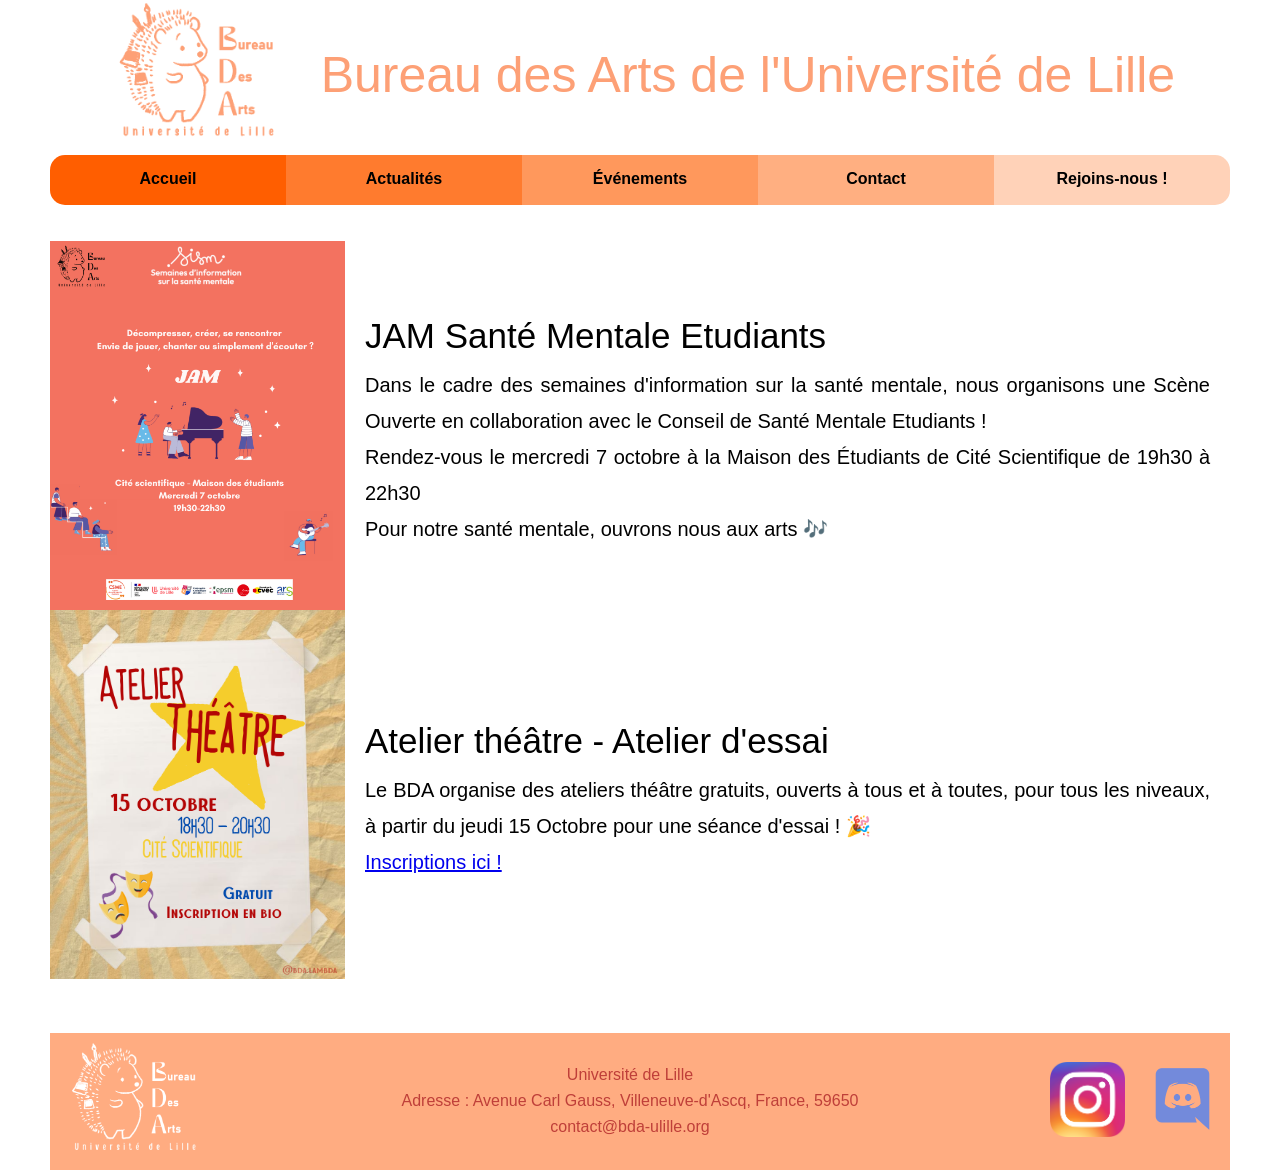
==== page/Actualite.html @ 1c7d721a "Update Actualite.html Change text of title Theater activities" ====
<!DOCTYPE html>
<html lang="fr">
<head>
    <meta charset="UTF-8">
    <title>Bureau des Arts de l'Université de Lille</title>
    <link rel="stylesheet" href="../styles/styleV2.css">
    <meta name="viewport" content="width=device-width, initial-scale=1.0">
    <meta name="keyword" content="Bureau des Arts de l'Université de Lille">
    <meta name="author" content="BDA">
    <meta name="description" content="Bureau des Arts de l'Université de Lille">
    <link rel="icon" type="image/png" href="../icon/logo_noir_2.png" />
</head>
<body id="retour">
<div class="conteneur">



    <header>
        <a href="../index.html"><img src="../img/LOGO 2025 peche.png" alt="Logo BDA"></a>
        <p id="texte1" style="color: #FDA076">Bureau des Arts de l'Université de Lille</p>
    </header>

    <div class="logo-menu">

        <nav class="menu_pc" style="">
            <ul >
                <li style="background-color: #FF5E00" >
                    <a href="../index.html">Accueil</a>
                </li>
                <li style="background-color: #FF7B2E">
                    <a href="#">Actualités</a>
                    <ul class="sous">
                        <li style="background-color: #FF7B2E"><a href="Agenda.html">Calendrier</a></li>
                        <li style="background-color: #FF7B2E"><a href="Actualite.html">Événements à venir</a></li>

                    </ul>
                </li>
                <li style="background-color: #FF985C"><a href="#">Événements</a>
                    <ul class="sous">

                        <li style="background-color: #FF985C"><a href="Event.html">Événements passés</a></li>
                        <li style="background-color: #FF985C"><a href="InscritpionCoursMusique.html">Inscription Cours Musique</a></li>
                        <li style="background-color: #FF985C"><a href="InscritpionGpBDA.html">Inscription Groupe Musique</a></li>
                        <li style="background-color: #FF985C"><a href="InscritpionTheatre.html">Inscription Théâtre</a></li>
                    </ul>
                </li>

                <li style="background-color: #FFAF81">
                    <a href="Contact.html">Contact</a>
                </li>

                <li style="background-color: #FFD2B8">
                    <a href="rejoins_nous.html">Rejoins-nous !</a>
                </li>
            </ul>

        </nav>
    </div>

    <div class="non_menu">

        <nav id="myTopnav" class="topnav">

            <a href="javascript:void(0);" class="burger" onclick="burger()">
                <i class="icon"></i>
            </a>

            <ul >
                <li style="background-color: #FF5E00" >
                    <a href="../index.html">Accueil</a>
                </li>
                <li style="background-color: #FF7B2E">
                    <a href="#">Actualités</a>
                    <ul class="sous">
                        <li style="background-color: #FF7B2E"><a href="Agenda.html">Calendrier</a></li>
                        <li style="background-color: #FF7B2E"><a href="Actualite.html">Événements à venir</a></li>

                    </ul>
                </li>
                <li style="background-color: #FF985C"><a href="#">Événements</a>
                    <ul class="sous">

                        <li style="background-color: #FF985C"><a href="Event.html">Événements passés</a></li>
                        <li style="background-color: #FF985C"><a href="InscritpionCoursMusique.html">Inscription Cours Musique</a></li>
                        <li style="background-color: #FF985C"><a href="InscritpionGpBDA.html">Inscription Groupe Musique</a></li>
                        <li style="background-color: #FF985C"><a href="InscritpionTheatre.html">Inscription Théâtre</a></li>
                    </ul>
                </li>
                <li style="background-color: #FFAF81">
                    <a href="Contact.html">Contact</a>
                </li>
                <li style="background-color: #FFD2B8">
                    <a href="rejoins_nous.html">Rejoins-nous !</a>
                </li>
            </ul>

        </nav>

    </div>
    <br>
    <br>

    <div class="bloc">
        <div class="test2">

            <img src="../img/JAM_PS.png" height="668" width="535" /></div>

        <div class="test1">

            <p>
                <span style="font-size: 35px">
                    JAM Santé Mentale Etudiants
                </span>
                <br>
                Dans le cadre des semaines d'information sur la santé mentale, nous organisons une Scène Ouverte en collaboration avec le Conseil de Santé Mentale Etudiants !
                <br>
                Rendez-vous le mercredi 7 octobre à la Maison des Étudiants de Cité Scientifique de 19h30 à 22h30
                <br>
                Pour notre santé mentale, ouvrons nous aux arts 🎶


            </p>
        </div>
    </div>
    <div class="bloc">
        <div class="test2">

            <img src="../img/atelier_theatre.png" height="668" width="535" /></div>

        <div class="test1">

            <p>
                <span style="font-size: 35px">
                    Atelier théâtre - Atelier d'essai
                </span>
                <br>
                Le BDA organise des ateliers théâtre gratuits, ouverts à tous et à toutes, pour tous les niveaux, à partir du jeudi 15 Octobre pour une séance d'essai ! 🎉
                <br>
                <a  href="InscritpionTheatre.html">Inscriptions ici !</a>
                <br>
               


            </p>
        </div>
    </div>


    <br>

    <br>

    <br>
    <footer>
        <div class="footer_contenu">

            <!-- Logo principal -->
            <div class="footer_logo">
                <img src="../img/LOGO 2025 blancpng.png" alt="Logo BDA">
            </div>

            <!-- Coordonnées -->
            <div class="footer_infos">
                <p>Université de Lille</p>
                <p>Adresse : Avenue Carl Gauss, Villeneuve-d'Ascq, France, 59650</p>
                <p>
                    <a href="mailto:contact@bda-ulille.org" target="_blank">
                        contact@bda-ulille.org
                    </a>
                </p>
            </div>

            <!-- Deux autres logos -->
            <div class="footer_logos">
                <a href="https://www.instagram.com/bda.lambda/" target="_blank"><img src="../img/insta.png" alt="Logo 1"></a>
                <a href="https://discord.gg/KCdhye6MWU" target="_blank"><img src="../img/discord.png" alt="Logo 1"></a>
            </div>

        </div>
    </footer>
</div>
<script>
    function burger() {
        var x = document.getElementById("myTopnav");
        if (x.className === "topnav") {
            x.className += "responsive";
        } else {
            x.className = "topnav";
        }
    }
</script>


</body>
</html>
---- styles/styleV2.css ----
@charset "utf-8";

*
{
  -webkit-box-sizing: border-box;
  -moz-box-sizing: border-box;
  box-sizing: border-box;
  margin:0px;  /* fixe la marge extérieur a 0*/
  font-family: Arial;

}


.burger{
  display: none; /* display none fait siparraitre un élement */
}

.conteneur {
  width: 100%;
  min-height: 100vh;
  display: flex;
  flex-direction: column;

}


/*header*/
header {
  height: 150px;
  display: flex;
  align-items: center;
  justify-content: center;
  gap: 30px;
}

header img {
  width: auto;
  height: 140px;
}

#texte1 {
  font-size: 50px;
  color: #000000;
  font-family: Arial;
  text-align: center;
}
#logo {
  text-align: left; /* text-align permet de positionner un bloc horizontalement*/
  width: 10%
}


/*body*/
body  {

  background: #FFFFFF;
  background-repeat: no-repeat;
  background-position: center;
  background-attachment: fixed;
  background-size:cover; /* couvre toute la page */
  height: 100%;
  padding-left:50px;  /* fixe la marge interieur a 0*/
  padding-right:50px;
}

/*nav PC*/
.non_menu{
  display: none;
}
.logo-menu {
  text-align: center;
  line-height: 0;
  margin-top: 5px;
}

.logo-menu img {
  width: 15%;
  display: block;
  margin: 0 auto;
}

.logo-menu nav {
  margin: 0;
}


nav {
  width: 100%;
  margin: 0;
  position: sticky;
  top: 0;
  left: 0;
  z-index: 10000;
  font-weight: bold;

}

nav ul {
  list-style-type: none;
  display: flex;          /* Remplace float: left */
  margin: 0;
  padding: 0px;
  overflow: visible;
}

nav > ul > li:first-child {
  border-radius: 15px 0 0 15px;
}

nav > ul > li:last-child {
  border-radius: 0 15px 15px 0;
}

nav ul li {
  flex: 1;                /* Remplace width: 16.6% — chaque élément prend la même place */
  text-align: center;
  position: relative;

}



nav a {
  display: block;
  text-decoration: none;
  color: #000000;
  border-bottom: 2px solid transparent;
  padding: 10px 0px;
  width: 100%;      /* prend toute la largeur du li */
  height: 100%;     /* prend toute la hauteur du li */
  display: flex;
  align-items: center;
  justify-content: center;
}


nav li {

  height: 50px;

}
nav  a:hover {
  color: #FFFFFF;
}
.sous{
  display: none;
  background-color: grey;
  z-index: 10000;
  width: 100%;
  position: absolute;

}


nav > ul li:hover .sous {
  display: block;
}


.sous li{
  float: none;
  width: 100%;
  text-align: left;
  border-right: none;
}
.sous a{
  border-bottom: none;
  padding: 10px;

}
.sous a:hover{
  border-bottom: none;

}



.tabulation{
  text-align: center;
  font-size: 18px;
  color: #FFFFFF;
  font-family: 'robotolight';

}
.class1{

}
.img_centrer{
  width: 20%; /* Ajuste la largeur pour que 5 images tiennent sur une ligne */
  height: auto;
  margin: 0; /* Supprime toute marge */
  padding: 0; /* Supprime tout padding */
  border: none; /* Supprime toute bordure éventuelle */
  margin-top: 25px;


}
.timeline{
  width: 75%; /* Ajuste la largeur pour que 5 images tiennent sur une ligne */
  height: auto;
   /* Supprime toute marge */
  padding: 0; /* Supprime tout padding */
   /* Supprime toute bordure éventuelle */
  margin-top: 25px;
  margin-left: 12.5% ;
}
.test{
  border: solid;
}
.FAQ{
  margin: auto;
  margin-top: 25px;
  text-align: center;
}
.Question{
  font-size: 30px; /* grandeur écriture*/
  color: #BF3F39; /* couleur police*/
  font-family: 'Brush Script MT';

}
.img_75{
  width: 50%; /* Ajuste la largeur pour que 5 images tiennent sur une ligne */
  height: auto;
  display: block;
  margin: auto; /* Supprime toute marge */
  margin-top: 25px;
}

.Reponse{
  display: none;
  color: #BF3F39; /* couleur police*/


}
.FAQ:hover .Reponse{
  display: block;

}
.bloc {
  display: flex;
  width: 100%;
}

.test1{
  width: 75%;
  font-size: 20px;
  line-height: 1.8;
  display: flex;

  align-items: center;
  text-align: justify;
}

.test1 {
  padding: 20px;

}
.test1 span{
  text-align: center;
}

.test2 {
  width: 25%;
  display: flex;
  justify-content: center;
  align-items: center;
}

.test2 img {
  width: 100%;
  height: auto;
}

.form{
  width: 100%;
  height: 650px;
  margin: 0;
  border: 0;

}
.Liens{
  text-decoration:none; /* enlève le soulignement */
  color: #BF3F39;
  border-bottom: 2px solid transparent;
  font-weight: bold;
}



/*footer*/
footer {
  margin-top: auto;
  width: 100%;
  background-color: #FFAC81;
  color: #BF3F39;
}

.footer_contenu {

  margin: 10px;
  display: flex;
  align-items: center;
  justify-content: space-between;
}

/* Logo principal */
.footer_logo img {
  width: 150px;
  height: auto;

}

/* Informations */
.footer_infos {
  text-align: center;
}

.footer_infos p {
  margin: 8px 0;
}

.footer_infos a {
  color: #BF3F39;
  text-decoration: none;
}

/* Les deux autres logos */
.footer_logos {
  display: flex;
  align-items: center;
  gap: 20px;

}

.footer_logos img {
  width: 75px;
  height: auto;
}






/* =====================================================
   SMARTPHONE UNIQUEMENT
   Le menu PC n'est PAS modifié
   ===================================================== */

@media screen and (max-width: 768px) {

  /* Cache le menu PC */
  .menu_pc {
    display: none !important;
  }

  /* Affiche le menu téléphone */
  .non_menu {
    display: block !important;
  }

  /* NAV MOBILE */
  .topnav {
    position: relative !important;
    width: 100% !important;
    height: 0;
    z-index: 9999;
  }
  *{
    font-size: 10px;
  }
  .sous > li{
    border-top: 1px solid white;
  }

  /* =====================================================
     BOUTON BURGER
     ===================================================== */

  .burger {
    display: flex !important;

    position: fixed !important;

    top: 15px;
    right: 15px;

    width: 45px;
    height: 45px;

    background: white;

    border-radius: 8px;

    align-items: center;
    justify-content: center;

    z-index: 99999;

    cursor: pointer;

    text-decoration: none;
  }


  .burger .icon,
  .burger .icon::before,
  .burger .icon::after {

    content: "";

    display: block;

    width: 30px;
    height: 4px;

    background: #FF5E00;

    border-radius: 5px;

    position: absolute;
  }

  .burger .icon::before {
    top: -10px;
  }

  .burger .icon::after {
    top: 10px;
  }


  /* =====================================================
     MENU FERMÉ
     ===================================================== */

  .topnav > ul {
    display: none !important;
  }


  /* =====================================================
     MENU OUVERT
     ===================================================== */

  .topnav.responsive {
    height: auto !important;
  }

  .topnav.responsive > ul {

    display: flex !important;

    position: fixed;

    top: 75px;
    left: 10px;

    width: calc(100% - 20px);

    margin: 0 !important;
    padding: 0 !important;

    flex-direction: row;

    list-style: none;

    border-radius: 12px;

    overflow: visible;

    box-shadow: 0 5px 20px rgba(0,0,0,0.25);

    background: white;

    z-index: 99998;
  }


  /* =====================================================
     LES 5 BOUTONS
     ===================================================== */

  .topnav.responsive > ul > li {

    position: relative;

    flex: 1;

    height: 55px;

    width: auto !important;

    display: flex;

    align-items: center;

    justify-content: center;

    margin: 0;

    padding: 0;
  }


  /* Premier bouton */
  .topnav.responsive > ul > li:first-child {
    border-radius: 12px 0 0 12px;
  }

  /* Dernier bouton */
  .topnav.responsive > ul > li:last-child {
    border-radius: 0 12px 12px 0;
  }


  /* =====================================================
     TEXTE DES BOUTONS
     ===================================================== */

  .topnav.responsive > ul > li > a {

    display: flex;

    align-items: center;
    justify-content: center;

    width: 100%;
    height: 55px;

    padding: 5px;

    color: black;

    text-decoration: none;

    font-size: 12px;

    font-weight: bold;

    text-align: center;
  }


  .topnav.responsive > ul > li > a:hover {
    color: white;
  }


  /* =====================================================
     SOUS-MENU ÉVÉNEMENT
     ===================================================== */

  .topnav.responsive .sous {

    display: none;

    position: absolute;

    top: 55px;
    left: 0;

    width: 100%;

    margin: 0;
    padding: 0;

    flex-direction: column;

    background: #FFAF81;

    list-style: none;

    border-radius: 0 0 10px 10px;

    overflow: hidden;

    z-index: 100000;
  }


  /* Affiche le sous-menu quand on passe dessus */
  .topnav.responsive > ul > li:hover > .sous {
    display: flex;
  }


  .topnav.responsive .sous li {

    width: 100%;

    height: auto;

    min-height: 45px;

    display: block;

    background: #FFAF81 !important;
  }


  .topnav.responsive .sous a {

    display: flex;

    align-items: center;

    justify-content: center;

    width: 100%;

    min-height: 45px;

    padding: 8px;

    color: black;

    font-size: 12px;

    text-decoration: none;
  }


  .topnav.responsive .sous a:hover {
    color: white;
    background: rgba(255,255,255,0.15);
  }


  /* =====================================================
     HEADER
     ===================================================== */

  header {

    height: auto;

    padding: 15px 65px 15px 10px;

    flex-direction: column;

    gap: 10px;
  }

  header img {
    height: 80px;
    width: auto;
  }

  #texte1 {
    font-size: 22px;
    text-align: center;
  }


  /* =====================================================
     CONTENU
     ===================================================== */

  body {
    padding-left: 15px;
    padding-right: 15px;
  }

  .bloc {
    flex-direction: column;
  }

  .test1 {
    width: 100%;
    font-size: 16px;
    padding: 15px 5px;
  }

  .test2 {
    width: 100%;
    margin-bottom: 15px;
  }

  .test2 img {
    max-height: 300px;
    object-fit: contain;
  }


  /* =====================================================
     FOOTER
     ===================================================== */

  footer {
    padding: 10px;
  }

  .footer_contenu {
    flex-direction: column;
    align-items: center;
    gap: 15px;
    text-align: center;
  }

  .footer_logo img {
    width: 100px;
  }

  .footer_logos img {
    width: 50px;
  }


  .formulaires-google {
    width: 100%;
    display: flex;
    flex-direction: column;
    align-items: center;
  }

  .formulaires-google iframe {
    width: 100% !important;
    height: 1450px;
    display: block;
    margin: 0;
    padding: 0;
  }

  .formulaires-google iframe + iframe {
    margin-top: 20px;
  }

}



/* ── TABLETTE (768px → 1024px) ── */
@media only screen and (min-width: 769px) and (max-width: 1024px) {

  body {
    padding-left: 25px;
    padding-right: 25px;
  }

  header img { height: 100px; }

  #texte1 { font-size: 35px; }

  /* Bloc contenu : image plus petite sur tablette */
  .test1 { width: 65%; font-size: 17px; }
  .test2 { width: 35%; }

  /* Menu PC garde le même style mais plus compact */
  nav ul li { height: 45px; }
  nav a { font-size: 13px; }
}
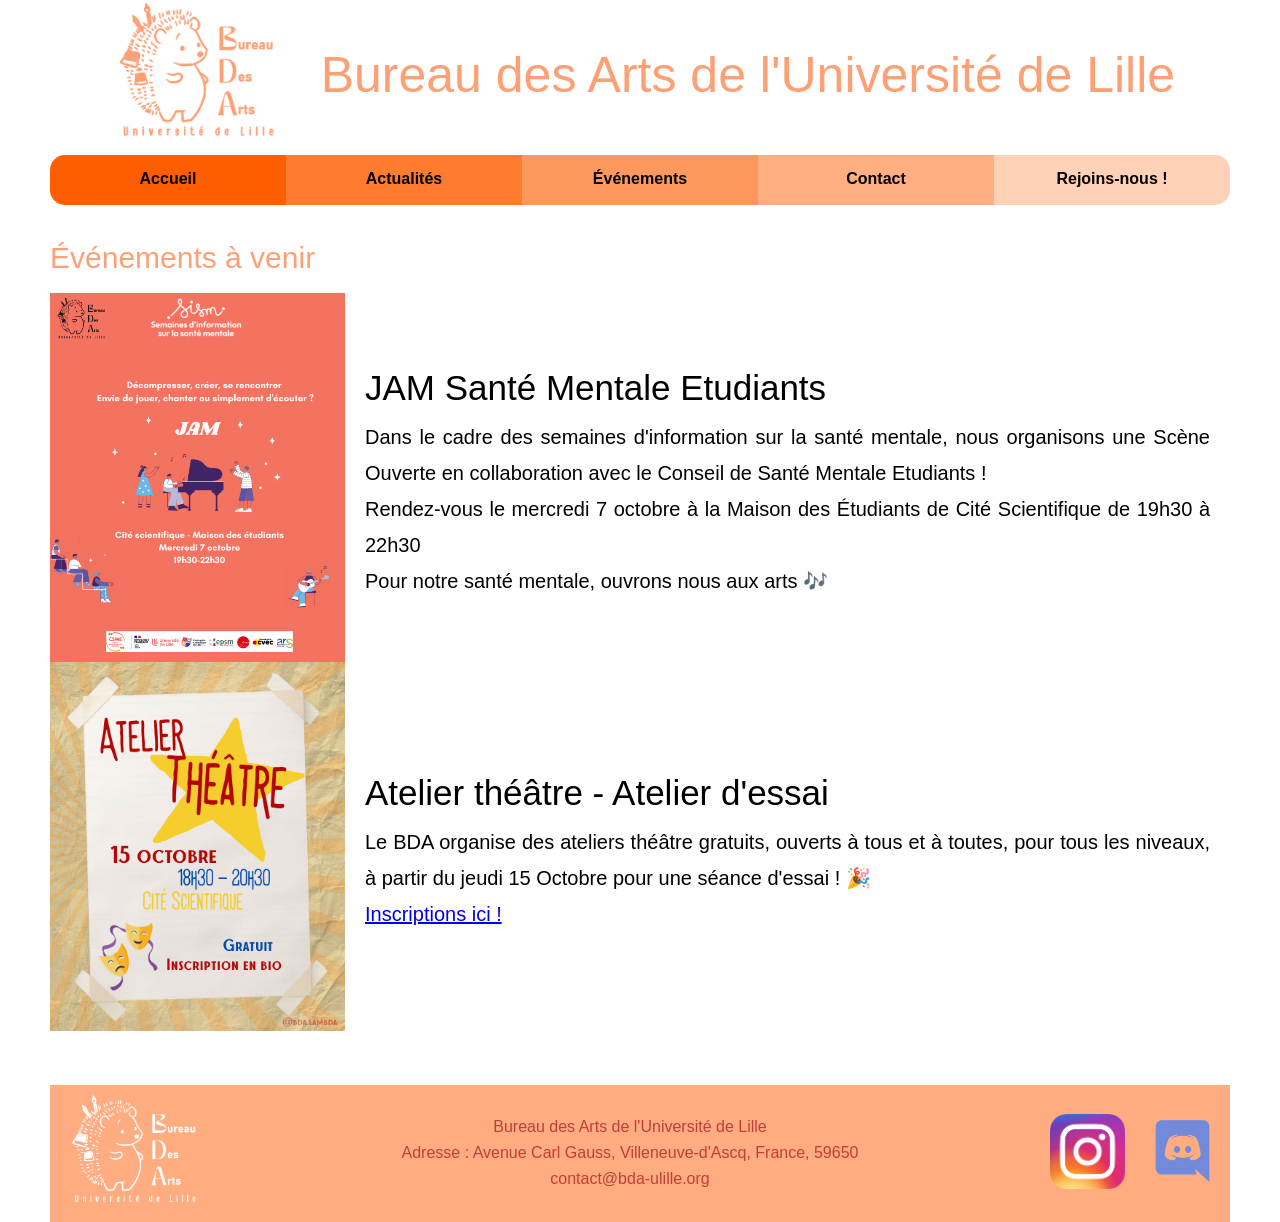
==== commit 16eab4ec: "Add files via upload" ====
--- a/page/Actualite.html
+++ b/page/Actualite.html
@@ -99,7 +99,8 @@
     </div>
     <br>
     <br>
-
+    <p id="titre_page" style="color: #FDA076" >Événements à venir</p>
+    <br>
     <div class="bloc">
         <div class="test2">
 
@@ -161,7 +162,7 @@
 
             <!-- Coordonnées -->
             <div class="footer_infos">
-                <p>Université de Lille</p>
+                <p>Bureau des Arts de l'Université de Lille</p>
                 <p>Adresse : Avenue Carl Gauss, Villeneuve-d'Ascq, France, 59650</p>
                 <p>
                     <a href="mailto:contact@bda-ulille.org" target="_blank">
--- a/styles/styleV2.css
+++ b/styles/styleV2.css
@@ -43,6 +43,12 @@
   color: #000000;
   font-family: Arial;
   text-align: center;
+}
+#titre_page {
+  font-size: 30px;
+  color: #FDA076;
+  font-family: Arial;
+  text-align: left;
 }
 #logo {
   text-align: left; /* text-align permet de positionner un bloc horizontalement*/
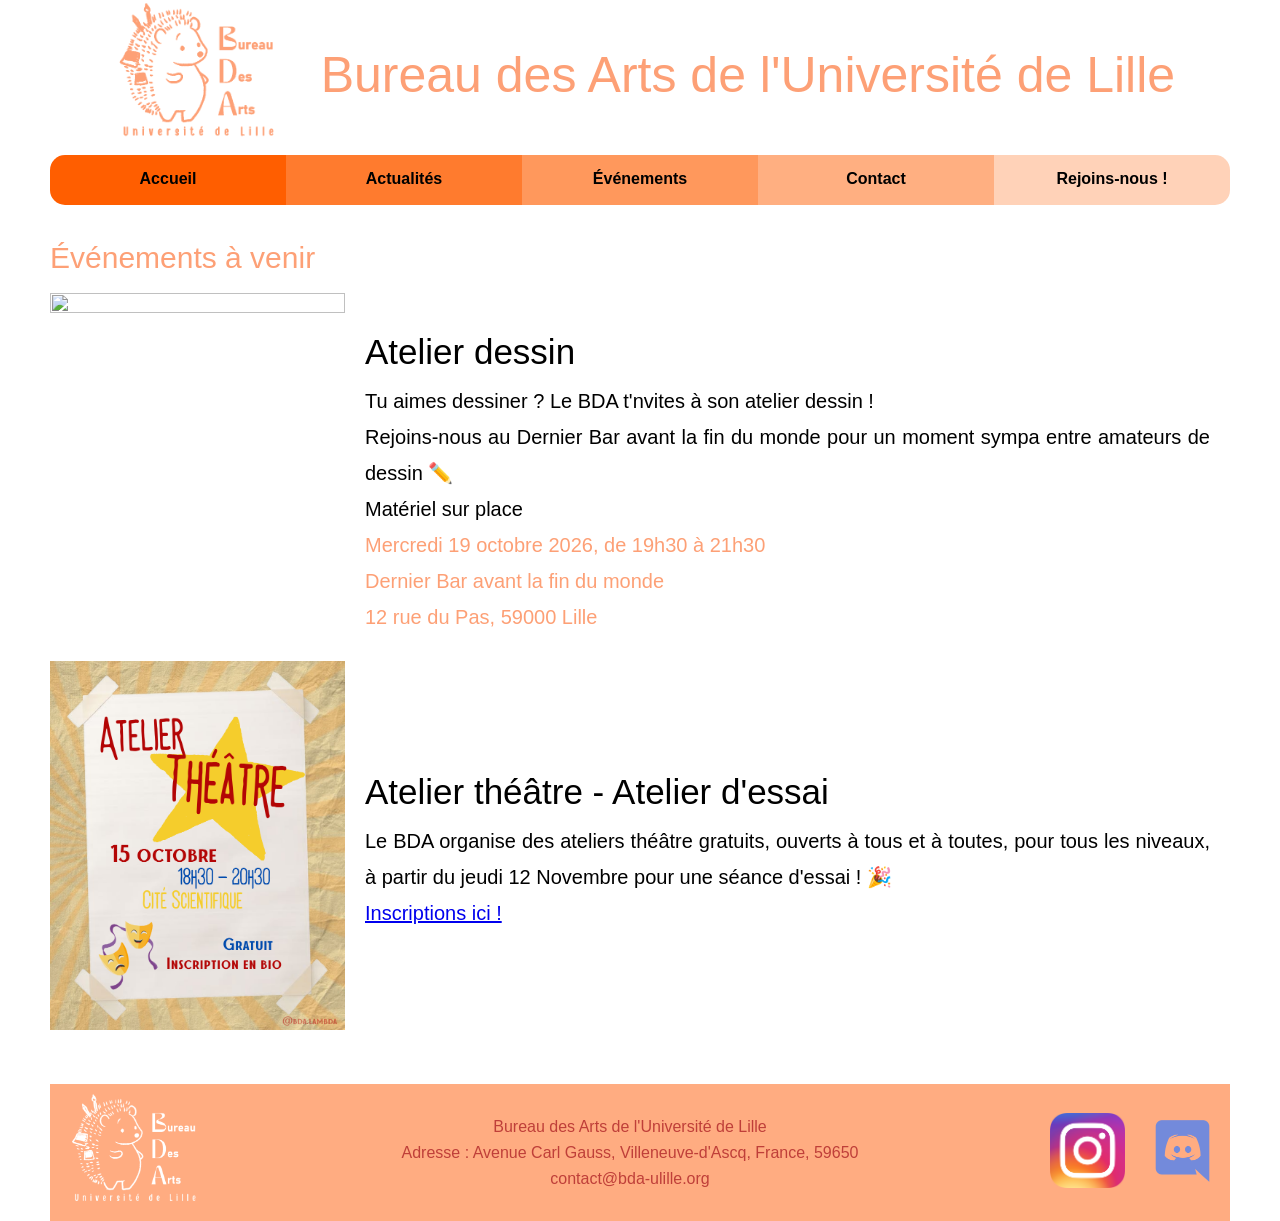
==== commit 382c58b2: "Update Actualite.html" ====
--- a/page/Actualite.html
+++ b/page/Actualite.html
@@ -104,20 +104,28 @@
     <div class="bloc">
         <div class="test2">
 
-            <img src="../img/JAM_PS.png" height="668" width="535" /></div>
+            <img src="../img/ATELIER_DESSIN_21-10.png" height="668" width="535" /></div>
 
         <div class="test1">
 
             <p>
                 <span style="font-size: 35px">
-                    JAM Santé Mentale Etudiants
+                    Atelier dessin
                 </span>
                 <br>
-                Dans le cadre des semaines d'information sur la santé mentale, nous organisons une Scène Ouverte en collaboration avec le Conseil de Santé Mentale Etudiants !
-                <br>
-                Rendez-vous le mercredi 7 octobre à la Maison des Étudiants de Cité Scientifique de 19h30 à 22h30
-                <br>
-                Pour notre santé mentale, ouvrons nous aux arts 🎶
+                Tu aimes dessiner ? Le BDA t'nvites à son atelier dessin !
+                <br>
+                Rejoins-nous au Dernier Bar avant la fin du monde pour un moment sympa entre amateurs de dessin ✏️
+                <br>
+                Matériel sur place
+                 <br>
+                <span style="color: #FDA076">
+                    Mercredi 19 octobre 2026, de 19h30 à 21h30
+                     <br>
+                    Dernier Bar avant la fin du monde
+                     <br>
+                     12 rue du Pas, 59000 Lille
+                </span>
 
 
             </p>
@@ -135,7 +143,7 @@
                     Atelier théâtre - Atelier d'essai
                 </span>
                 <br>
-                Le BDA organise des ateliers théâtre gratuits, ouverts à tous et à toutes, pour tous les niveaux, à partir du jeudi 15 Octobre pour une séance d'essai ! 🎉
+                Le BDA organise des ateliers théâtre gratuits, ouverts à tous et à toutes, pour tous les niveaux, à partir du jeudi 12 Novembre pour une séance d'essai ! 🎉
                 <br>
                 <a  href="InscritpionTheatre.html">Inscriptions ici !</a>
                 <br>
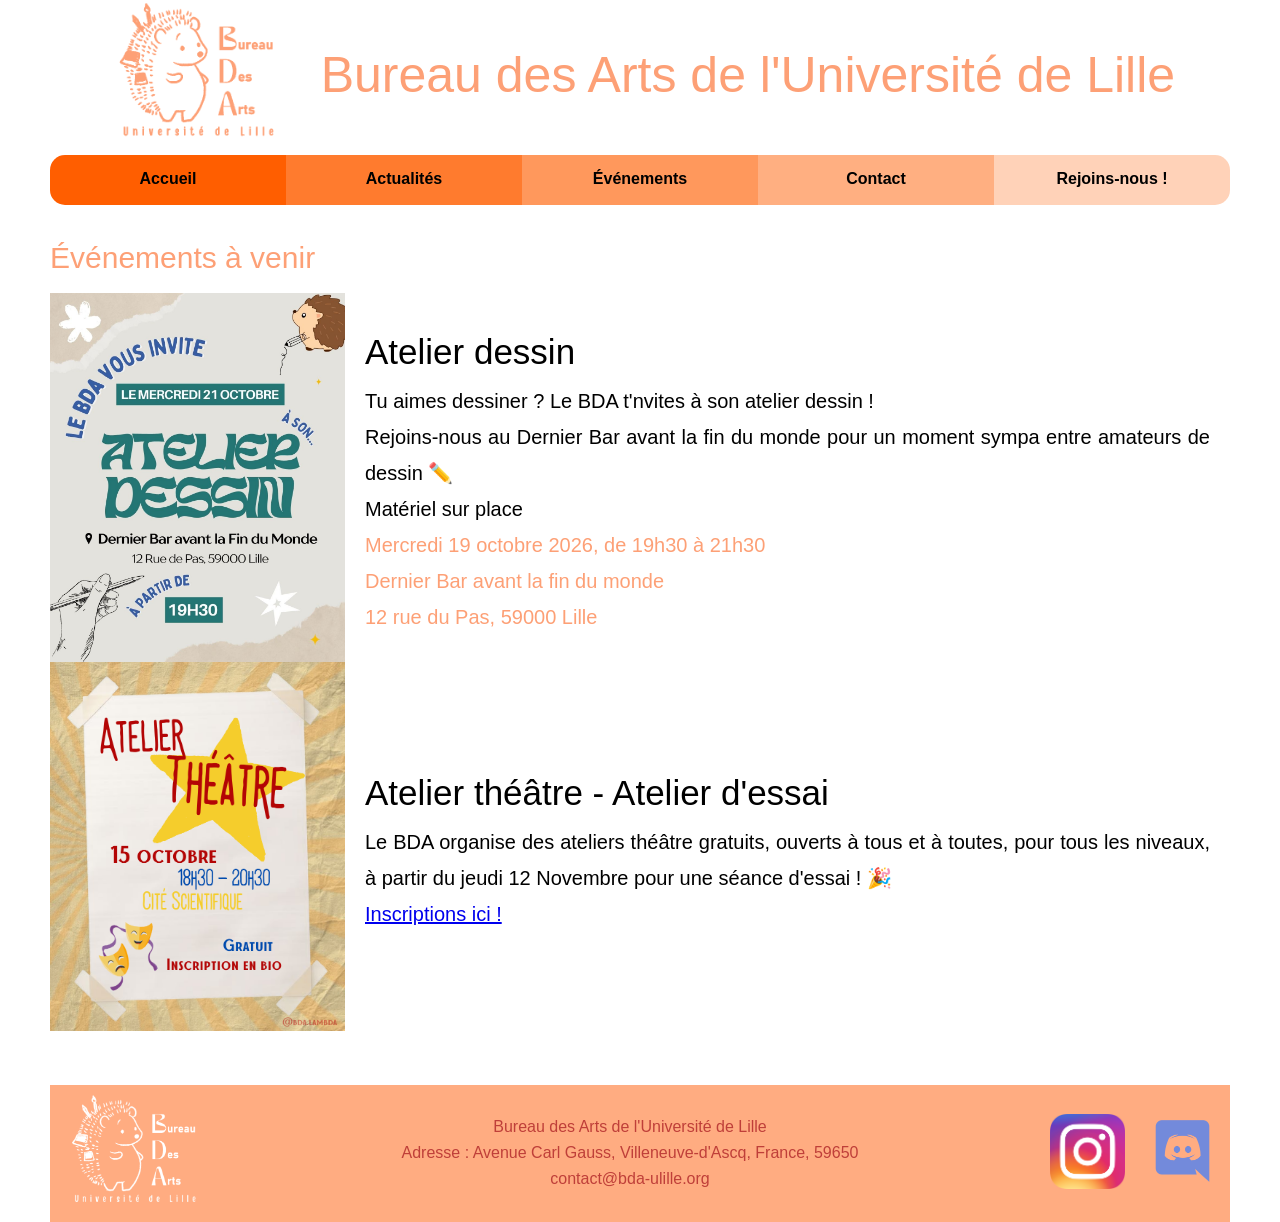
==== commit 7baa8784: "Update Actualite.html" ====
--- a/page/Actualite.html
+++ b/page/Actualite.html
@@ -104,7 +104,7 @@
     <div class="bloc">
         <div class="test2">
 
-            <img src="../img/ATELIER_DESSIN_21-10.png" height="668" width="535" /></div>
+            <img src="../img/ATELIER_DESSIN_21-10.jpg" height="668" width="535" /></div>
 
         <div class="test1">
 
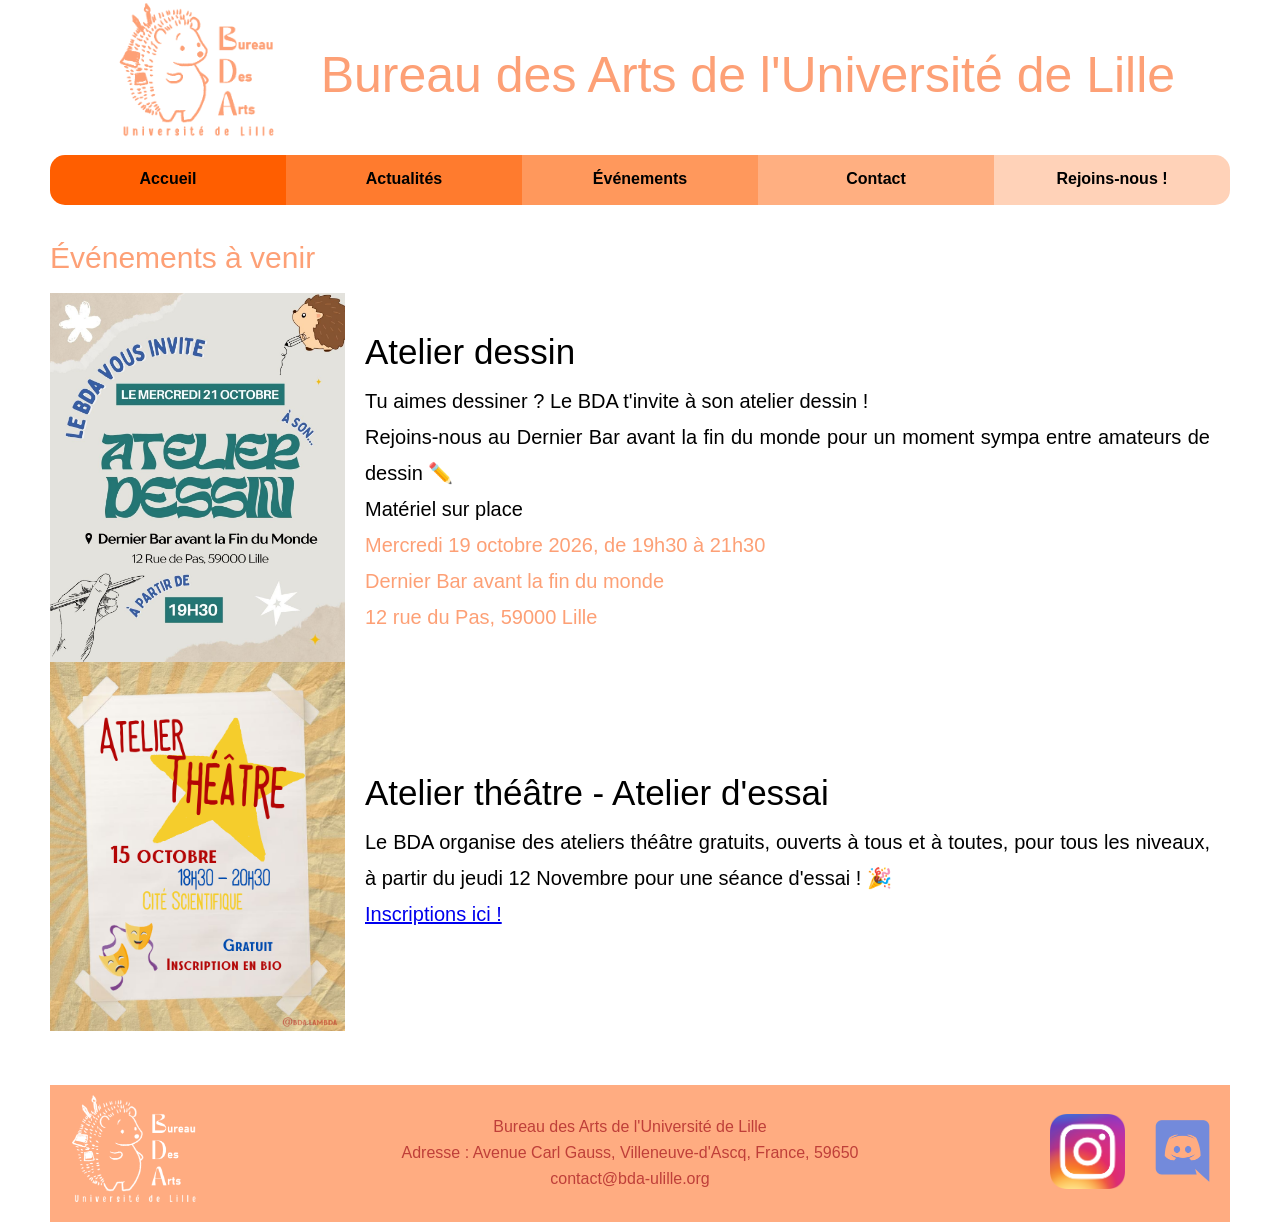
==== commit 64409616: "correction faute de frappe" ====
--- a/page/Actualite.html
+++ b/page/Actualite.html
@@ -113,7 +113,7 @@
                     Atelier dessin
                 </span>
                 <br>
-                Tu aimes dessiner ? Le BDA t'nvites à son atelier dessin !
+                Tu aimes dessiner ? Le BDA t'invite à son atelier dessin !
                 <br>
                 Rejoins-nous au Dernier Bar avant la fin du monde pour un moment sympa entre amateurs de dessin ✏️
                 <br>
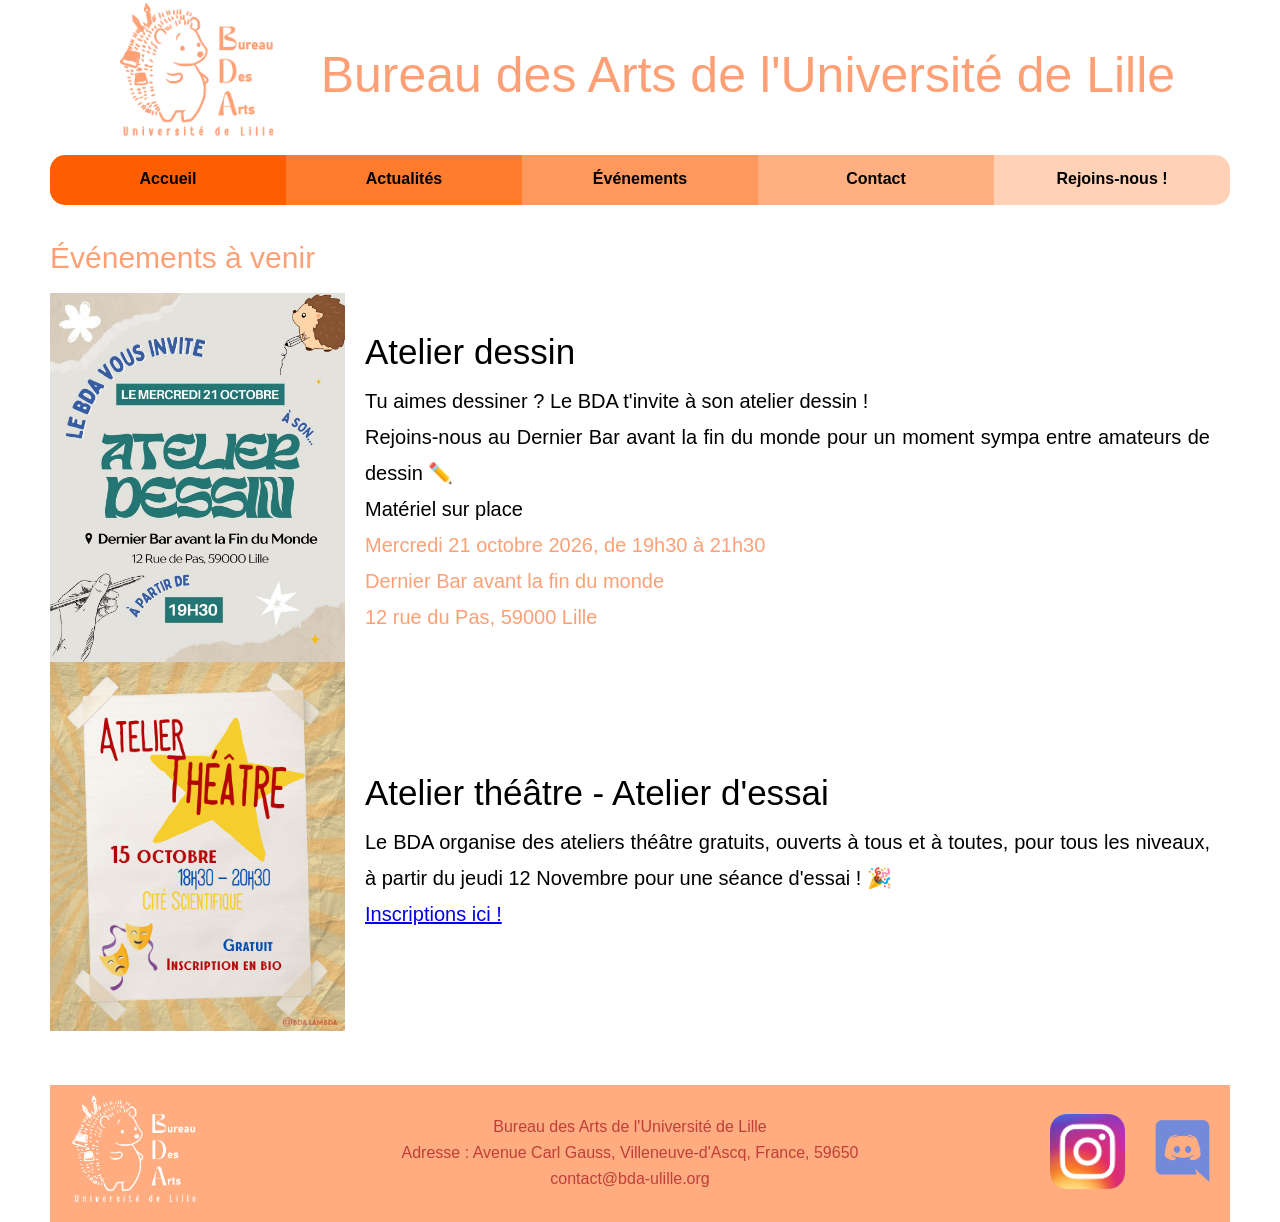
==== commit c7a6d93a: "Update Actualite.html" ====
--- a/page/Actualite.html
+++ b/page/Actualite.html
@@ -120,7 +120,7 @@
                 Matériel sur place
                  <br>
                 <span style="color: #FDA076">
-                    Mercredi 19 octobre 2026, de 19h30 à 21h30
+                    Mercredi 21 octobre 2026, de 19h30 à 21h30
                      <br>
                     Dernier Bar avant la fin du monde
                      <br>
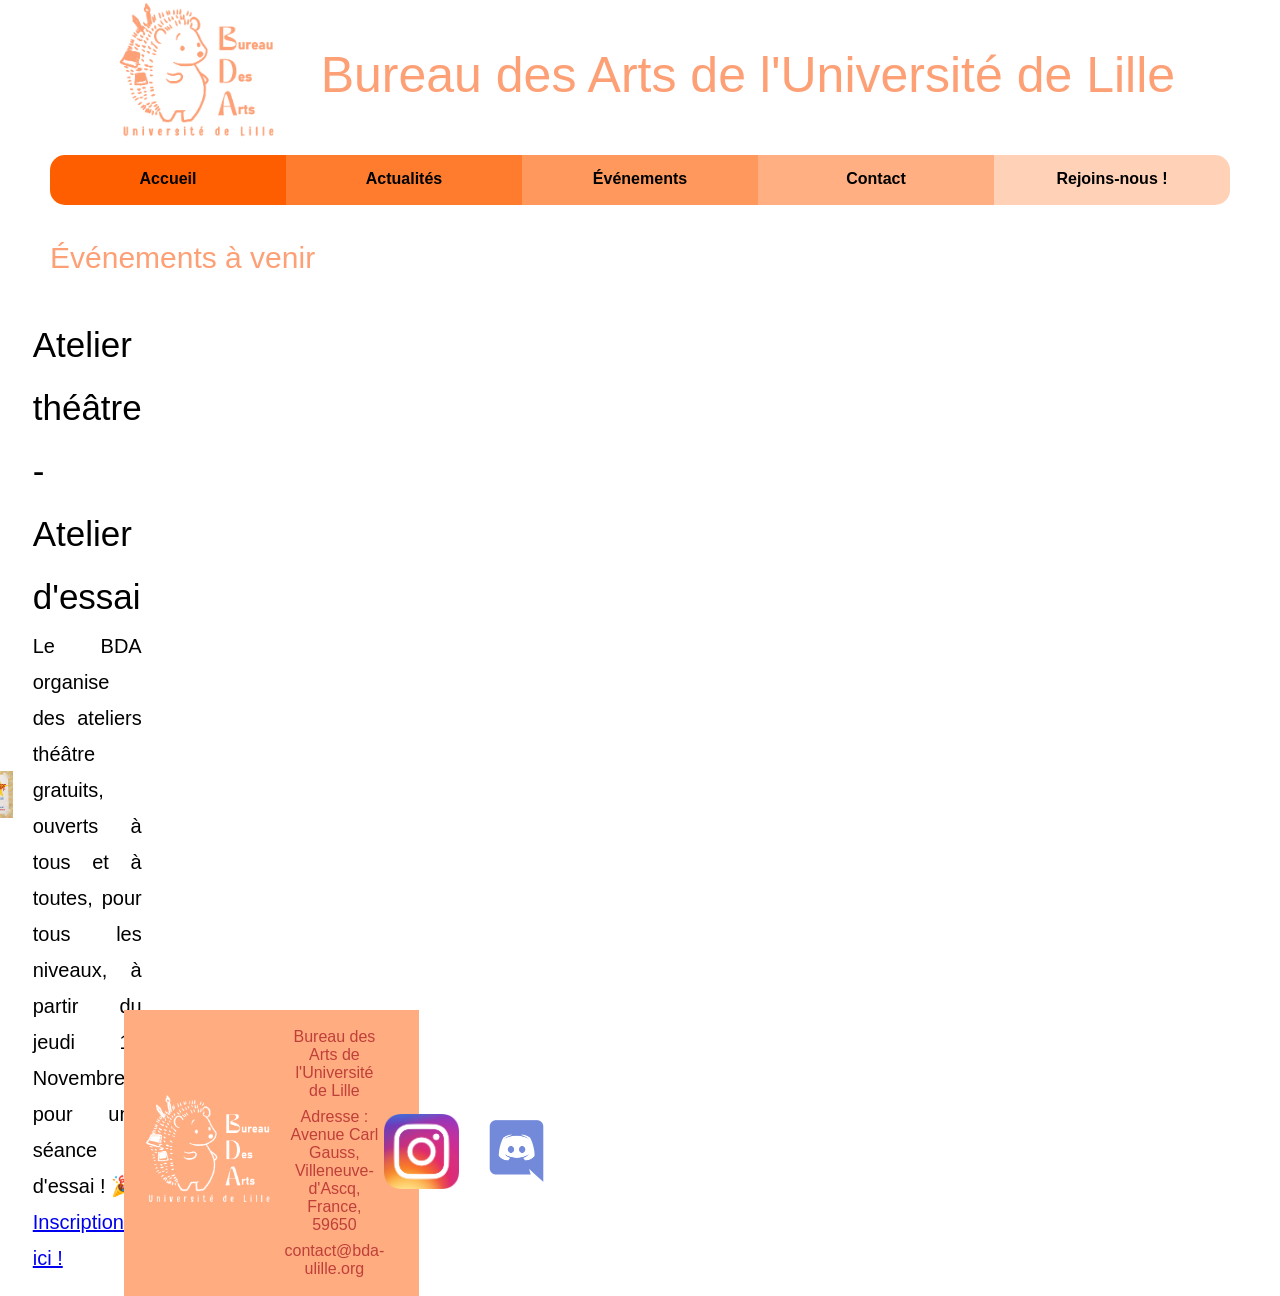
==== commit 3c81b589: "Update Actualite.html" ====
--- a/page/Actualite.html
+++ b/page/Actualite.html
@@ -104,33 +104,6 @@
     <div class="bloc">
         <div class="test2">
 
-            <img src="../img/ATELIER_DESSIN_21-10.jpg" height="668" width="535" /></div>
-
-        <div class="test1">
-
-            <p>
-                <span style="font-size: 35px">
-                    Atelier dessin
-                </span>
-                <br>
-                Tu aimes dessiner ? Le BDA t'invite à son atelier dessin !
-                <br>
-                Rejoins-nous au Dernier Bar avant la fin du monde pour un moment sympa entre amateurs de dessin ✏️
-                <br>
-                Matériel sur place
-                 <br>
-                <span style="color: #FDA076">
-                    Mercredi 21 octobre 2026, de 19h30 à 21h30
-                     <br>
-                    Dernier Bar avant la fin du monde
-                     <br>
-                     12 rue du Pas, 59000 Lille
-                </span>
-
-
-            </p>
-        </div>
-    </div>
     <div class="bloc">
         <div class="test2">
 
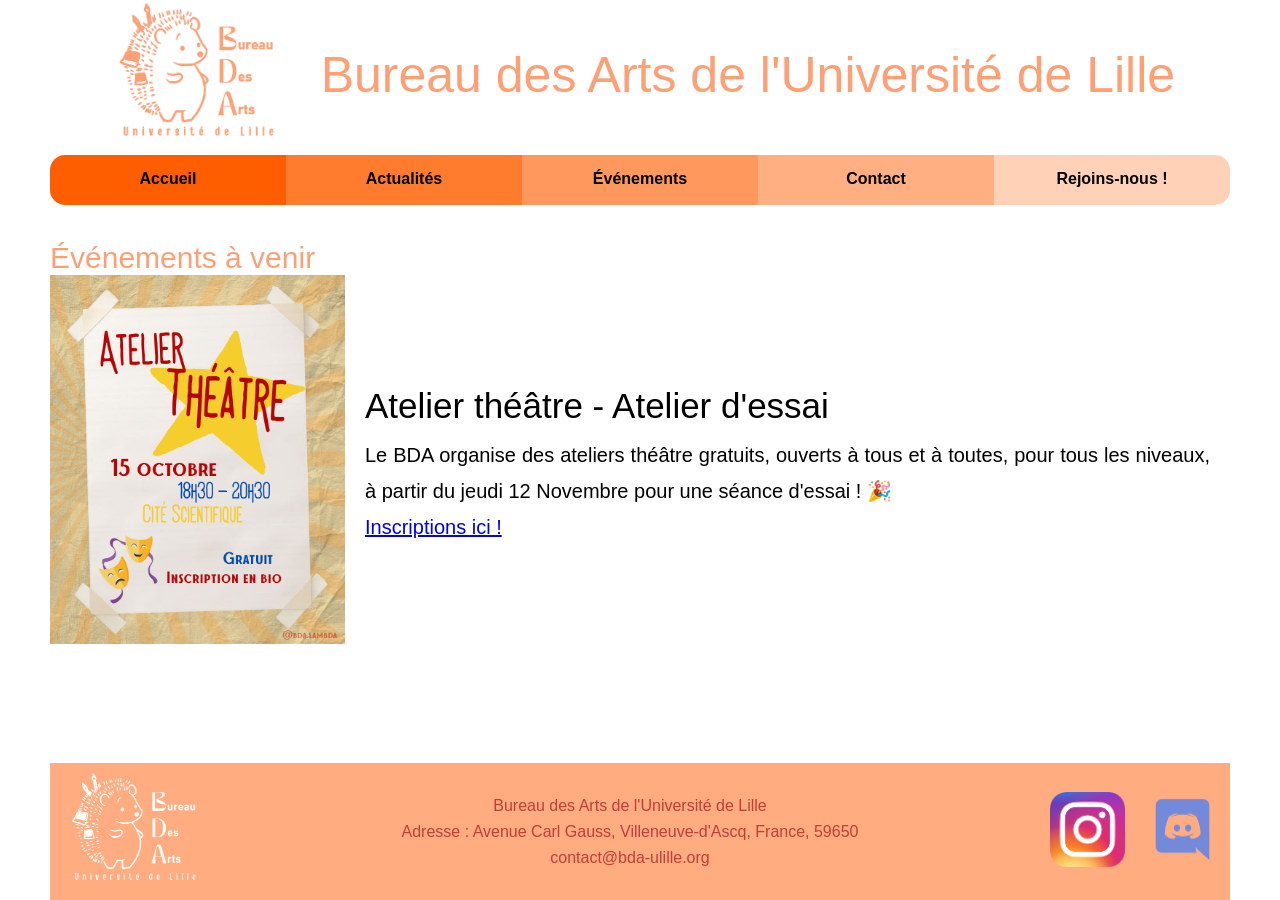
==== commit fb587039: "Update Actualite.html" ====
--- a/page/Actualite.html
+++ b/page/Actualite.html
@@ -100,9 +100,6 @@
     <br>
     <br>
     <p id="titre_page" style="color: #FDA076" >Événements à venir</p>
-    <br>
-    <div class="bloc">
-        <div class="test2">
 
     <div class="bloc">
         <div class="test2">
@@ -121,6 +118,8 @@
                 <a  href="InscritpionTheatre.html">Inscriptions ici !</a>
                 <br>
                
+
+
 
 
             </p>
